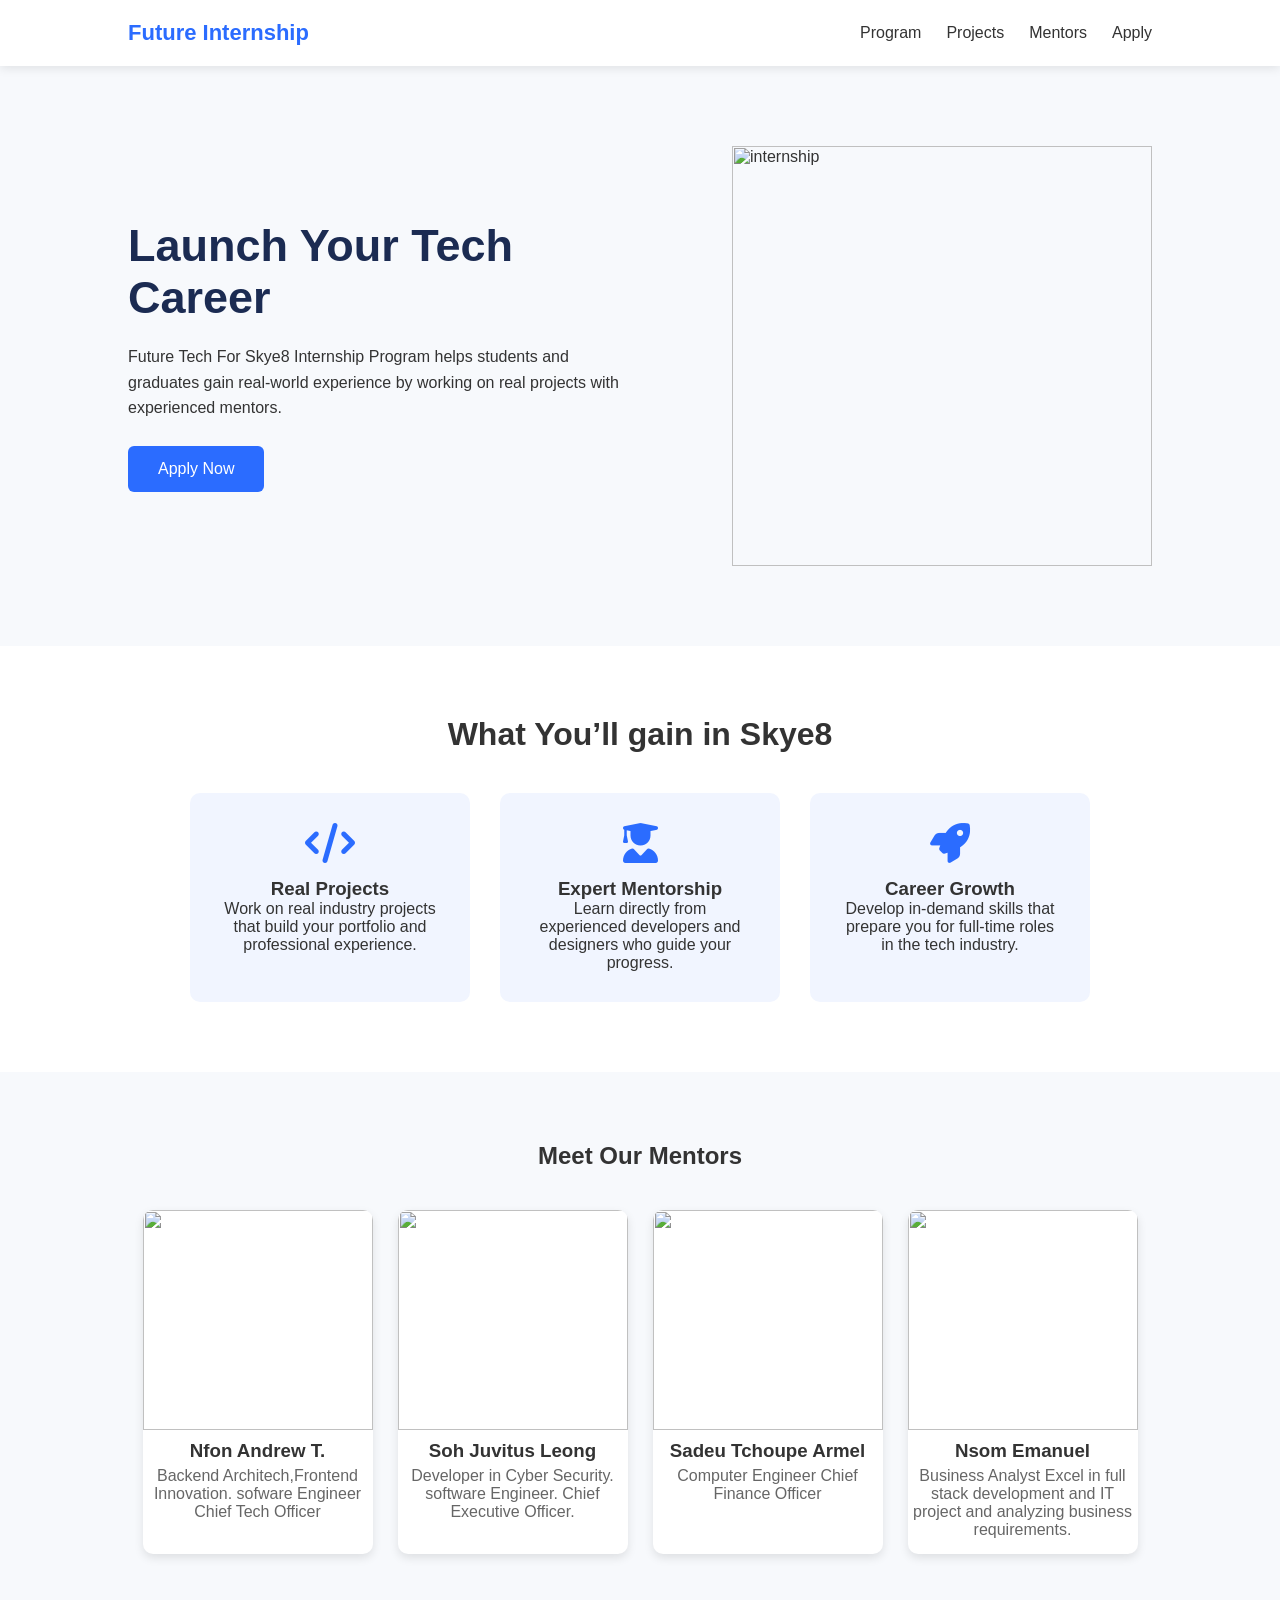
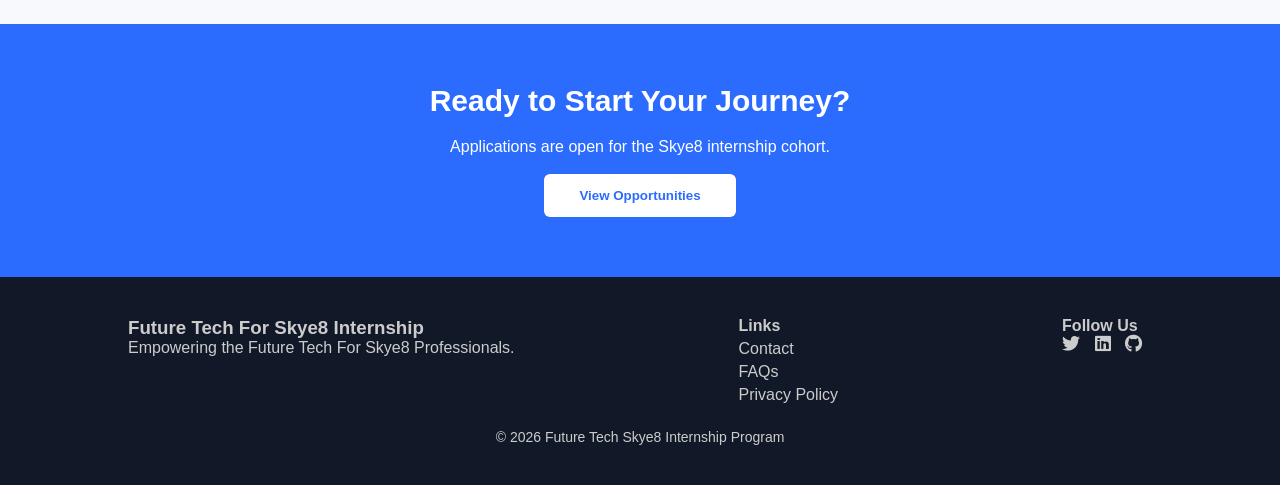
==== index.html @ 456f42a8 "Submit work" ====
<meta<!DOCTYPE html>
<html lang="en">
<head>
<meta charset="UTF-8">
<meta name="viewport" content="width=device-width, initial-scale=1.0">
<title>Future Tech For Skye8 Internship Program</title>

<link rel="stylesheet" href="https://cdnjs.cloudflare.com/ajax/libs/font-awesome/6.4.0/css/all.min.css">

<style>

*{
margin:0;
padding:0;
box-sizing:border-box;
font-family: Arial, Helvetica, sans-serif;
}

body{
background:#f7f9fc;
color:#333;
}

/* NAVBAR */

nav{
display:flex;
justify-content:space-between;
align-items:center;
padding:20px 10%;
background:white;
box-shadow:0 2px 10px rgba(0,0,0,0.1);
position:sticky;
top:0;
}

.logo{
font-size:22px;
font-weight:bold;
color:#2b6cff;
}

nav ul{
display:flex;
list-style:none;
}

nav ul li{
margin-left:25px;
}

nav ul li a{
text-decoration:none;
color:#333;
font-weight:500;
}

nav ul li a:hover{
color:#2b6cff;
}

/* HERO */

.hero{
display:flex;
align-items:center;
justify-content:space-between;
padding:80px 10%;
flex-wrap:wrap;
}

.hero-text{
max-width:500px;
}

.hero-text h1{
font-size:45px;
margin-bottom:20px;
color:#1b2b52;
}

.hero-text p{
margin-bottom:25px;
line-height:1.6;
}

.hero-text button{
padding:14px 30px;
background:#2b6cff;
border:none;
color:white;
font-size:16px;
border-radius:6px;
cursor:pointer;
}

.hero-text button:hover{
background:#1d4ed8;
}

.hero img{
width:420px;
}

/* BENEFITS */

.benefits{
padding:70px 10%;
background:white;
text-align:center;
}

.benefits h2{
margin-bottom:40px;
font-size:32px;
}

.benefit-container{
display:flex;
gap:30px;
flex-wrap:wrap;
justify-content:center;
}

.benefit{
background:#f1f5ff;
padding:30px;
border-radius:10px;
width:280px;
}

.benefit i{
font-size:40px;
color:#2b6cff;
margin-bottom:15px;
}

/* MENTORS */

.mentors{
padding:70px 10%;
text-align:center;
}

.mentor-container{
display:flex;
justify-content:center;
flex-wrap:wrap;
gap:25px;
margin-top:40px;
}

.card{
background:white;
width:230px;
border-radius:10px;
box-shadow:0 4px 10px rgba(0,0,0,0.1);
overflow:hidden;
}

.card img{
width:100%;
height:220px;
object-fit:cover;
}

.card h3{
margin:10px 0 5px;
}

.card p{
color:#666;
margin-bottom:15px;
}

/* CTA */

.cta{
background:#2b6cff;
color:white;
text-align:center;
padding:60px 10%;
}

.cta h2{
margin-bottom:20px;
font-size:30px;
}

.cta button{
padding:14px 35px;
background:white;
border:none;
color:#2b6cff;
font-weight:bold;
border-radius:6px;
cursor:pointer;
}

/* FOOTER */

footer{
background:#111827;
color:#ccc;
padding:40px 10%;
}

.footer-container{
display:flex;
justify-content:space-between;
flex-wrap:wrap;
}

.footer-links a{
display:block;
color:#ccc;
text-decoration:none;
margin:5px 0;
}

.social i{
margin-right:10px;
font-size:18px;
}

.copy{
text-align:center;
margin-top:20px;
font-size:14px;
}

</style>
</head>

<body>

<!-- NAVBAR -->

<nav>
<div class="logo">Future Internship</div>

<ul>
<li><a href="#">Program</a></li>
<li><a href="#">Projects</a></li>
<li><a href="#">Mentors</a></li>
<li><a href="#">Apply</a></li>
</ul>
</nav>

<!-- HERO -->

<section class="hero">

<div class="hero-text">
<h1>Launch Your Tech Career</h1>

<p>
Future Tech For Skye8 Internship Program helps students and graduates gain real-world experience by working on real projects with experienced mentors.
</p>

<button>Apply Now</button>
</div>

<img src="https://images.unsplash.com/photo-1551434678-e076c223a692" alt="internship">
</section>

<!-- BENEFITS -->

<section class="benefits">

<h2>What You’ll gain in Skye8</h2>

<div class="benefit-container">

<div class="benefit">
<i class="fas fa-code"></i>
<h3>Real Projects</h3>
<p>Work on real industry projects that build your portfolio and professional experience.</p>
</div>

<div class="benefit">
<i class="fas fa-user-graduate"></i>
<h3>Expert Mentorship</h3>
<p>Learn directly from experienced developers and designers who guide your progress.</p>
</div>

<div class="benefit">
<i class="fas fa-rocket"></i>
<h3>Career Growth</h3>
<p>Develop in-demand skills that prepare you for full-time roles in the tech industry.</p>
</div>

</div>

</section>

<!-- MENTORS -->

<section class="mentors">

<h2>Meet Our Mentors</h2>

<div class="mentor-container">

<div class="card">
<img src="URL">
<h3>Nfon Andrew T.</h3>
<p>Backend Architech,Frontend Innovation.
    sofware Engineer
    Chief Tech Officer
</p>
</div>

<div class="card">
<img src="URL">
<h3>Soh Juvitus Leong</h3>
<p>Developer in Cyber Security.
    software Engineer.
    Chief Executive Officer.
</p>
</div>

<div class="card">
<img src="URL">
<h3>Sadeu Tchoupe Armel</h3>
<p>Computer Engineer
    Chief Finance Officer
</p>
</div>

<div class="card">
<img src="URL">
<h3>Nsom Emanuel</h3>
<p>Business Analyst
    Excel in full stack development and IT project and analyzing business requirements.
</p>
</div>

</div>

</section>

<!-- CTA -->

<section class="cta">

<h2>Ready to Start Your Journey?</h2>
<p>Applications are open for the Skye8 internship cohort.</p>
<br>

<button>View Opportunities</button>

</section>

<!-- FOOTER -->

<footer>

<div class="footer-container">

<div>
<h3>Future Tech For Skye8 Internship</h3>
<p>Empowering the Future Tech For Skye8 Professionals.</p>
</div>

<div class="footer-links">
<h4>Links</h4>
<a href="#">Contact</a>
<a href="#">FAQs</a>
<a href="#">Privacy Policy</a>
</div>

<div class="social">
<h4>Follow Us</h4>
<i class="fab fa-twitter"></i>
<i class="fab fa-linkedin"></i>
<i class="fab fa-github"></i>
</div>

</div>

<div class="copy">
© 2026 Future Tech Skye8 Internship Program
</div>

</footer>

</body>
</html>
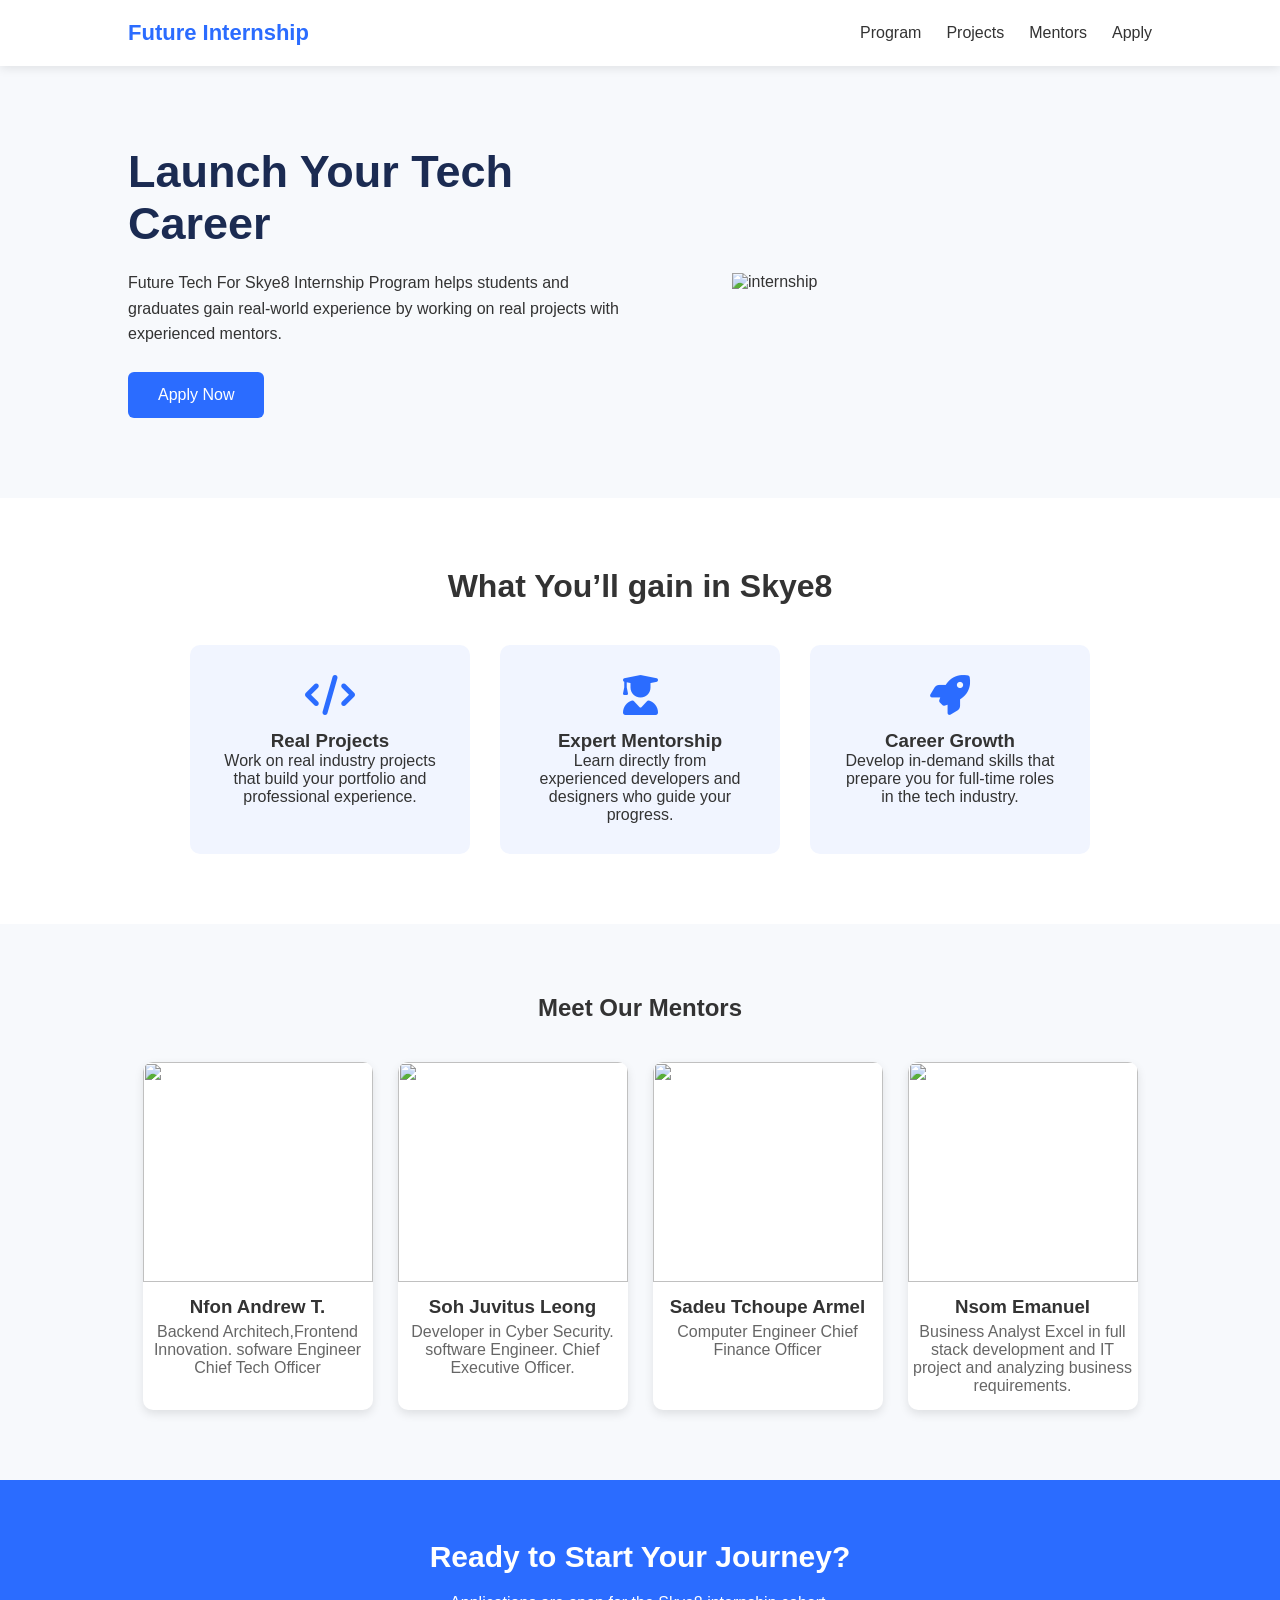
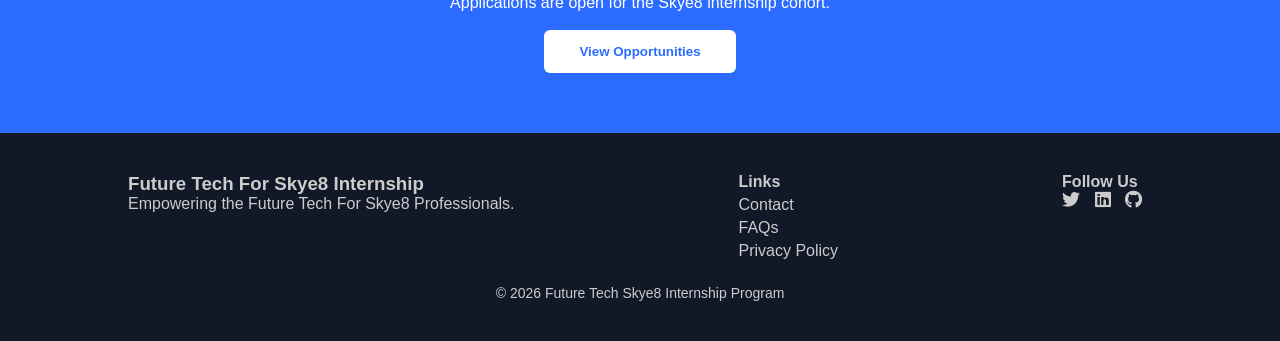
==== commit 5ff33dfd: "simple landing page" ====
--- a/index.html
+++ b/index.html
@@ -1,5 +1,5 @@
 
-<meta<!DOCTYPE html>
+<!DOCTYPE html>
 <html lang="en">
 <head>
 <meta charset="UTF-8">
@@ -387,4 +387,5 @@
 </footer>
 
 </body>
-</html>+</html>
+
